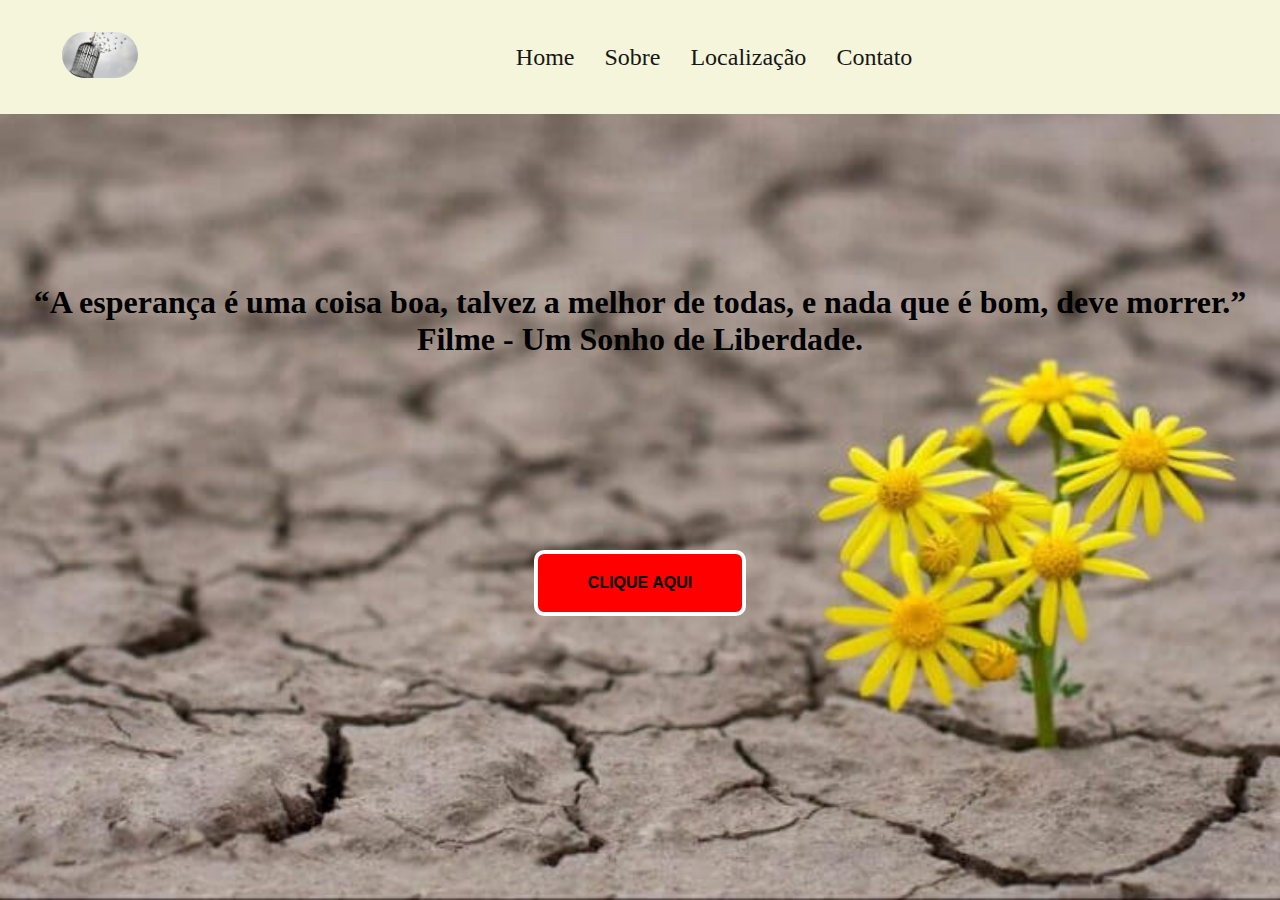
==== index1.html @ 09ad207a "first commit" ====
<!DOCTYPE html>
<html lang="pt-br">
<head>
    <meta charset="UTF-8">
    <meta name="viewport" content="width=device-width, initial-scale=1.0">
    <link rel="stylesheet" href="style1.css">

    <title>Banner com imagem</title>
</head>
<body>
    <header>
        <a href=""><img src="imagem/vida-simples-sentido-da-vida-1.png" class="logo" alt="Pessoas"></a>
        <nav>
            <li><a href="">Home</a></li>
            <li><a href="">Sobre</a></li>
            <li><a href="">Localização</a></li>
            <li><a href="">Contato</a></li>
        </nav>
    </header>
    <section class="hero">
        <!--<h1 class="slogan">Vanessa rio laser lanches</h1>-->
        <h3 class="subtitulo">
            “A esperança é uma coisa boa, talvez a melhor de todas, 
            e nada que é bom, deve morrer.” <br /> Filme - Um Sonho de Liberdade.
        </h3>
        <a href=""></a>
        <button class="btn"><strong>Clique aqui</strong></button>
    </section>
    
</body>
</html>
---- style1.css ----
/* Resetar */

* {
    margin: 0;
    padding: 0;
    font-size: 100%;
    box-sizing: border-box;
}

nav,ul {
    list-style: none;
}

a {
    text-decoration: none;
    cursor: pointer;
    opacity: 0.9;
    color: #000000;
}

a:hover {
    opacity: 1;
}

/* Configuração Geral do Header */
header {
    background-color: beige;
    width: 100%;
    position: absolute;
    top: 0;
    left: 0;
    display: flex;
    justify-content: space-between;
    align-items: center;
    padding: 20px 50px;
}

/* Configuração da Largura da Imagem da Logo */
header img {
    width: 100px;
}

/* Configuração dos Nomes do Header */
header nav {
    display: flex;
    
    /* Aqui centraliza os textos do header */
    margin-inline: 31%;
    text-align: center;
}

header li {
    margin: 0 15px;
}

header li a {
    font-size: 1.5rem;
}

/* Configuração da Margem da Palavra Home */
header li:first-child {
    margin-left: 0;
}

/* Configuração da Margem da Palavra Contato */
header li:last-child {
    margin-right: 0;
}

/* Configuração da Logo */
.logo {
    border-radius: 36px;
    padding: 12px;
}

/* Configuração da Imagem do Fundo */
.hero {
    align-items: center;
    background-image: url(imagem/Esperanca-696x524.jpg);
    background-size: 100% 100%;
    background-clip: content-box; 
    background-repeat: no-repeat;   
    display: flex;
    flex-direction: column;
    justify-content: center;
    min-height: 100vh;
    text-align: center;
}

.slogan {
    color: blue;
    font-size:  2.2rem;
    background-color: hsla(250, 23%, 82%, 0.801);
    margin-bottom: 15px;
}

/* Configuração da Frase do Site */
.subtitulo {
    color: #000000;
    font-size: 2rem;
    margin-bottom: 6em;
}

/* Confiruação do Botão */
.hero .btn {
    background-color: #ff0000;
    border-radius: 10px;
    color: black;
    padding: 20px 50px;
    opacity: 20;
    border: 4px solid #fff;
    text-transform: uppercase;
    cursor: pointer;
}

.hero .btn:hover {
    background-color: hsla(0, 0%, 100%, 0.8);
}
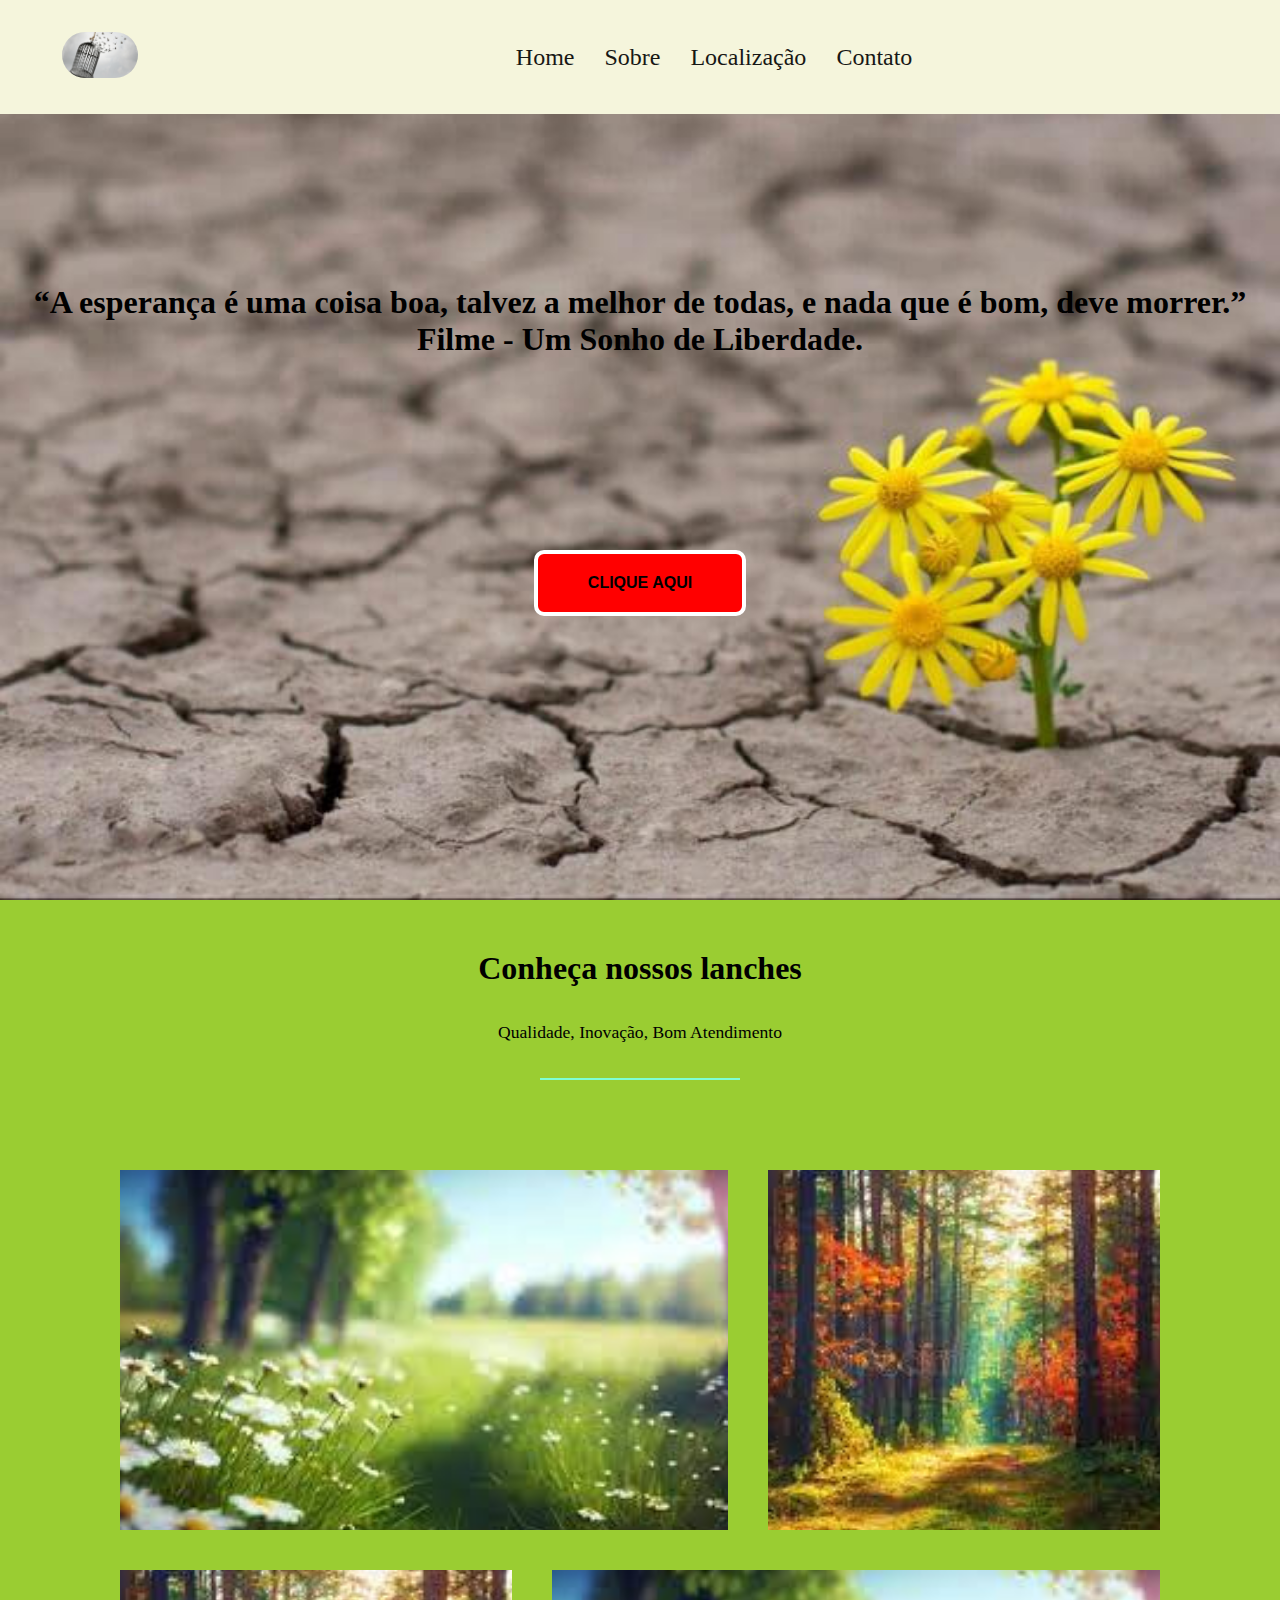
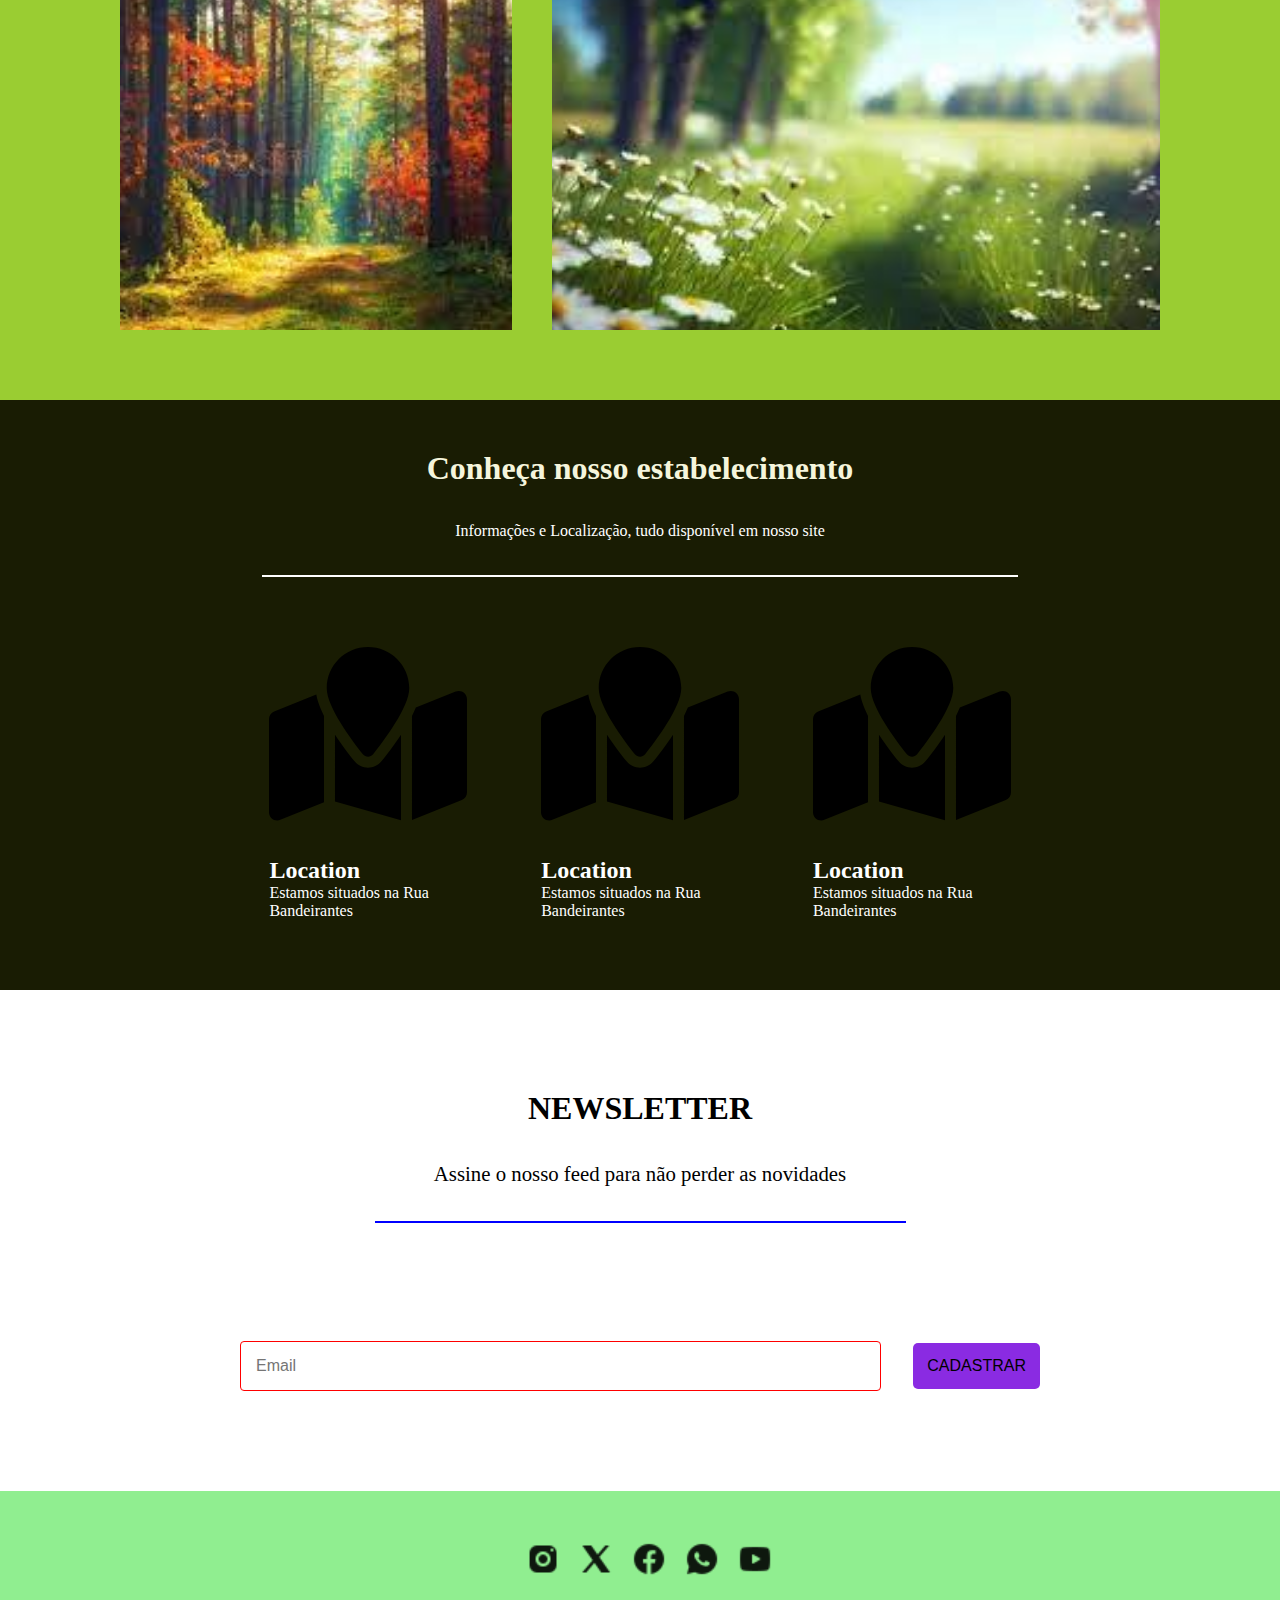
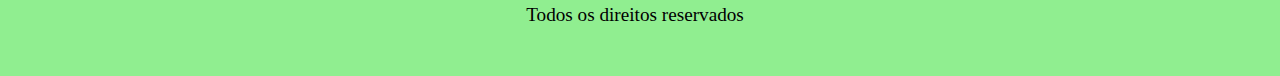
==== commit 84906688: "alteração nas imagens e html" ====
--- a/index1.html
+++ b/index1.html
@@ -26,6 +26,59 @@
         <a href=""></a>
         <button class="btn"><strong>Clique aqui</strong></button>
     </section>
-    
+    <section class="portifolio">
+        <h3>Conheça nossos lanches</h3>
+        <p>Qualidade, Inovação, Bom Atendimento</p>
+        <hr>
+        <ul class="galeria">
+            <li class="grande primeira_imagem"></li>
+            <li class="pequena segunda_imagem"></li>
+            <li class="pequena terceira_imagem"></li>
+            <li class="grande quarta_imagem"></li>
+        </ul>
+    </section>
+
+    <section class="informacoes">
+        <h3>Conheça nosso estabelecimento</h3>
+        <p>Informações e Localização, tudo disponível em nosso site</p>
+        <hr>
+        <ul class="links">
+            <li> 
+                <img src="imagem/map-location-solid.svg" alt="" />
+                <h4>Location</h4>
+                <p>Estamos situados na Rua Bandeirantes</p>
+            </li>
+            <li>
+                <img src="imagem/map-location-solid.svg" alt="" />
+                <h4>Location</h4>
+                <p>Estamos situados na Rua Bandeirantes</p>
+            </li>
+            <li>
+                <img src="imagem/map-location-solid.svg" alt="" />
+                <h4>Location</h4>
+                <p>Estamos situados na Rua Bandeirantes</p>
+            </li>
+        </ul>
+    </section>
+    <section class="newsletter">
+        <h3>Newsletter</h3>
+        <p> Assine o nosso feed para não perder as novidades</p>
+        <hr>
+        <form>
+            <input type="text" id="Email" name="Email" placeholder="Email">
+            <button>Cadastrar</button>
+        </form>
+    </section>
+    <footer>
+        <ul>
+            <li><a href=""><img src="imagem/instagram.png" alt=""></a></li>
+            <li><a href=""><img src="imagem/twitterx.png" alt=""></a></li>
+            <li><a href=""><img src="imagem/facebook.png" alt=""></a></li>
+            <li><a href=""><img src="imagem/zap.png" alt=""></a></li>
+            <li><a href=""><img src="imagem/youtube.png" alt=""></a></li>
+        </ul>
+        <p>Todos os direitos reservados</p>
+    </footer>
+
 </body>
 </html>--- a/style1.css
+++ b/style1.css
@@ -1,4 +1,4 @@
-/* Resetar */
+/* Reset do html */
 
 * {
     margin: 0;
@@ -115,4 +115,329 @@
 
 .hero .btn:hover {
     background-color: hsla(0, 0%, 100%, 0.8);
-}+}
+
+
+ /* pra ficar tudo um embaixo do outro em sequência */
+ .portifolio {
+    display: flex;
+    flex-direction: column;
+    align-items: center;
+    padding: 50px 100px;
+    background-color: yellowgreen;
+}
+
+.portifolio h3 {
+    font-size: 2rem;
+    margin-bottom: 35px;
+    text-align: center;
+}
+
+.portifolio p {
+    max-width: 800px;
+    margin-bottom: 35px;
+    text-align: center;
+    font-size: 1.1rem;
+}
+
+.portifolio hr {
+    width: 200px;
+    height: 2px;
+    background-color: aquamarine;
+    margin-bottom: 70px;
+    border: none;
+}
+
+.primeira_imagem {
+    background-image: url(imagem/grande.jpg);
+}
+
+.segunda_imagem {
+    background-image: url(imagem/pequena.jpg);
+}
+
+.terceira_imagem {
+    background-image: url(imagem/pequena.jpg);
+}
+
+.quarta_imagem {
+    background-image: url(imagem/grande.jpg);
+}
+
+.portifolio .galeria {
+    list-style: none;
+    width: 100%;
+    display: flex;
+    flex-direction: row;
+    flex-wrap: wrap; /* quando não está cabendo em uma página aqui fica duas linhas */
+}
+
+/* Alinhou as imagem com o flex-basis */
+.portifolio .galeria li {
+    height: 400px;
+    padding: 20px;
+    background-clip: content-box;
+    background-size: cover;
+    background-position: center;
+    flex-basis: 100%;
+    border-radius: 4px
+}
+
+.portifolio .galeria li.pequena{
+    flex-basis: 40%;
+}
+
+.portifolio .galeria li.grande {
+    flex-basis: 60%;
+}
+
+/* Icones do site */
+
+/* Alinhamento Geral */
+.informacoes {
+    display: flex;
+    flex-direction: column;
+    align-items: center;
+    padding: 50px 100px;
+    background-color: #191c03;
+}
+
+.informacoes h3 {
+    font-size: 2rem;
+    margin-bottom: 35px;
+    text-align: center;
+    color: beige;
+}
+
+.informacoes > p {
+    max-width: 800px;
+    margin-bottom: 35px;
+    text-align: center;
+    font-size: 1rem;
+    color: #fff;
+}
+
+.informacoes hr {
+    width: 70%;
+    height: 2px;
+    background-color: #fff;
+    margin-bottom: 70px;
+    border: none;
+}
+
+.informacoes .links {
+    display: flex;
+    flex-direction: row;
+    align-items: center;
+    justify-content: center;
+    align-content: space-evenly;
+    gap: 10%;
+    list-style: none;
+}
+
+.informacoes .links .li {
+    text-align: center;
+    padding: 0 30px;
+}
+
+.informacoes .links li img {
+    color: #c3c63b;
+    font-size: 50px;
+    margin-bottom: 30px;
+}
+
+.informacoes .links h4 {
+    font-size: 1.5rem;
+    color: #fff;
+}
+
+.informacoes .links li p {
+    color: #fff;
+    padding: 0;
+    margin-bottom: 20px;
+}
+
+
+/*  */
+.newsletter {
+    display: flex;
+    flex-direction: column;
+    align-items: center;
+    padding: 100px 50px;
+}
+
+.newsletter h3 {
+    font-size: 2rem;
+    margin-bottom: 35px;
+    text-align: center;
+    color: black;
+    text-transform: uppercase;
+}
+
+.newsletter p {
+    max-width: 800px;
+    margin-bottom: 35px;
+    text-align: center;
+    color:black;
+    font-size: 1.3rem;
+}
+
+.newsletter hr {
+    width: 45%;
+    height: 2px;
+    background-color: blue;
+    margin-bottom: 10%;
+    border: none;
+}
+
+.newsletter form {
+    display: flex;
+    justify-content: center;
+    align-items: center;
+    flex-wrap: wrap;
+    width: 80%;
+    max-width: 800px;
+}
+
+.newsletter input {
+    padding: 15px;
+    border: 1px solid red;
+    border-radius: 4px;
+    margin-right: 4%;
+    flex: 1; /* Ele procura ocupar o maior espaço possivel  */
+}
+
+.newsletter button {
+    padding: 14px;
+    background-color: blueviolet;
+    color: black;
+    text-transform: uppercase;
+    border: none;
+    border-radius: 5px;
+    cursor: pointer;
+}
+
+.newsletter button:hover {
+    background-color: rgba(253, 0, 215, 0.729);
+    text-transform: uppercase;
+    border: none;
+    border-radius: 5px;
+    cursor: pointer;
+}
+
+
+/* Rodapé */
+footer {
+    display: flex;
+    flex-direction: column;
+    align-items: center;
+    justify-content: center;
+    background-color: lightgreen;
+    padding: 50px;
+}
+
+footer ul {
+    margin-bottom: 2%;
+    display: flex;
+    justify-content: space-evenly; /* espaço ficar igual entre os icones */
+    gap: 3%;
+    list-style: none;
+}
+
+footer ul li {
+    margin-right: 10px;
+}
+
+footer ul li a img {
+    min-width: 4vh;
+    max-width: 4vh;
+}
+
+footer p {
+    color: black;
+    font-size: 1.2rem;
+    margin-left: -10px;
+}
+
+
+/* Header */
+@media (max-width: 900px) {
+    header {
+        flex-direction: column;
+        gap: 20px;
+        background-size: auto;
+    }
+
+    header img {
+        margin-bottom: 20px;
+    }
+
+    .logo {
+        margin-bottom: 40px;
+    }
+
+    header li a {
+        font-size: 1rem;
+    }
+}
+
+
+
+/* hero */
+@media screen and (max-width: 900px) {
+    .slogan {
+        font-size: 2rem;
+    }
+
+    .subtitulo {
+        font-size: 1rem;
+    }
+    
+}
+
+@media screen and (max-width: 400px) {
+    .slogan {
+        font-size: 1rem;
+    }
+
+    .subtitulo {
+        font-size: 0.5rem;
+    }
+    
+}
+
+
+
+/* informações */
+@media(max-width: 1000px) {
+    .informacoes .galeria li.pequeno, .informacoes .galeria li.grande {
+        flex-basis: 100%;
+    }
+}
+
+
+
+/* links */
+@media (max-width:1000px) {
+    .informacoes .links {
+        flex-direction: column;
+    }
+
+    .informacoes .links p {
+        margin-bottom: 10%;
+    }
+}
+
+
+
+/* Newsletter */
+@media (max-width: 1000px) {
+    .newsletter form input {
+        flex-basis: 100%;
+        margin-bottom: 10%;
+    } 
+}
+
+
+
+/* Footer */